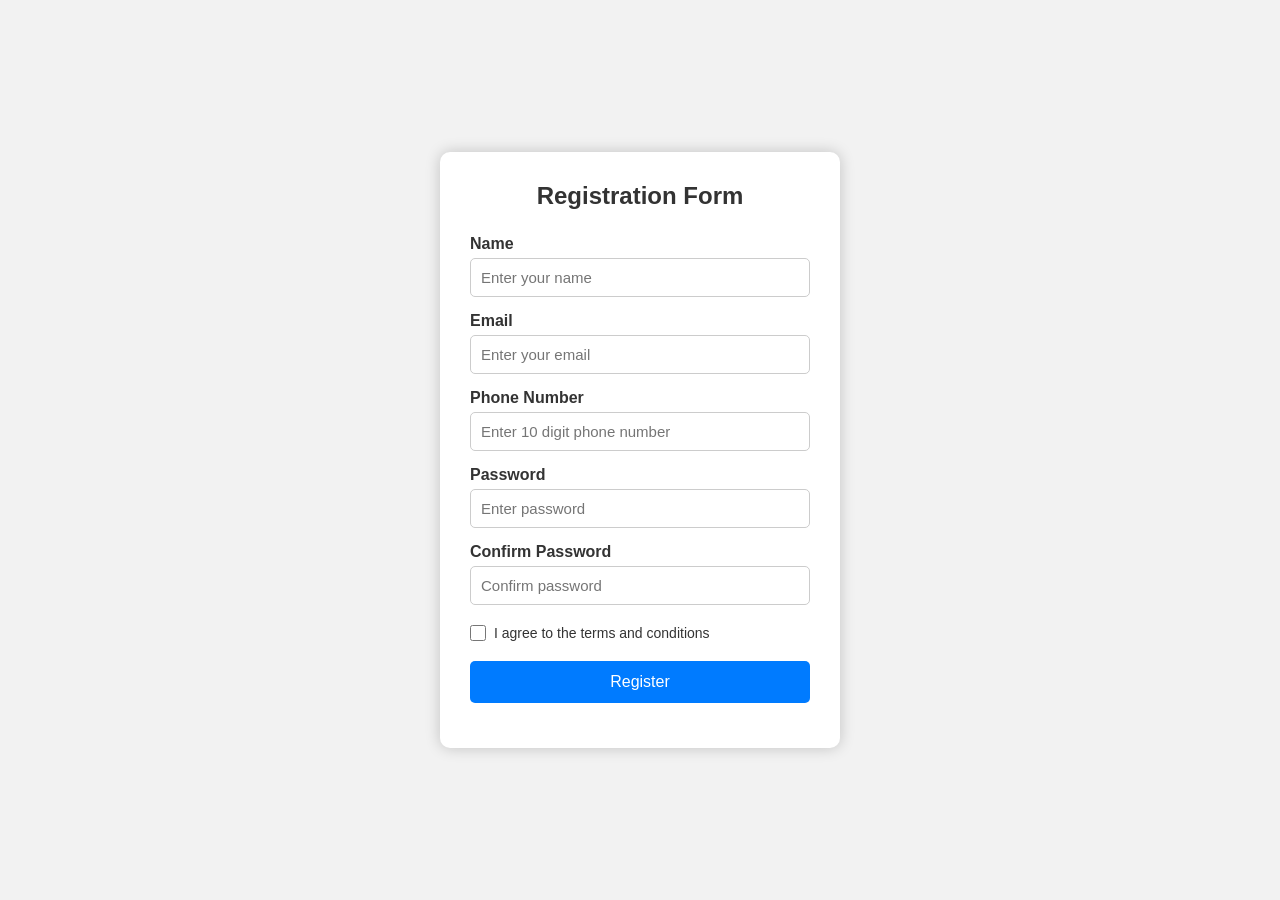
==== Registration/index.html @ 9fcb16d5 "Registration form" ====
<!DOCTYPE html>
<html lang="en">

<head>
    <meta charset="UTF-8">
    <meta name="viewport" content="width=device-width, initial-scale=1.0">

    <title>Registration Form</title>

    <link rel="stylesheet" href="style.css">
</head>

<body>

    <div class="container">

        <h2>Registration Form</h2>

        <form id="myForm">

            <!-- Name -->
            <label for="name">Name</label>
            <input
                type="text"
                id="name"
                placeholder="Enter your name"
            >

            <!-- Email -->
            <label for="email">Email</label>
            <input
                type="text"
                id="email"
                placeholder="Enter your email"
            >

            <!-- Phone -->
            <label for="phone">Phone Number</label>
            <input
                type="text"
                id="phone"
                placeholder="Enter 10 digit phone number"
            >

            <!-- Password -->
            <label for="password">Password</label>
            <input
                type="password"
                id="password"
                placeholder="Enter password"
            >

            <!-- Confirm Password -->
            <label for="confirmPassword">Confirm Password</label>
            <input
                type="password"
                id="confirmPassword"
                placeholder="Confirm password"
            >

            <!-- Terms -->
            <div class="terms">
                <input type="checkbox" id="terms">

                <label for="terms">
                    I agree to the terms and conditions
                </label>
            </div>

            <!-- Button -->
            <button type="submit">
                Register
            </button>

            <!-- Messages -->
            <p id="error"></p>

            <p id="success"></p>

        </form>

    </div>

    <script src="script.js"></script>

</body>

</html>
---- Registration/style.css ----
* {
    margin: 0;
    padding: 0;
    box-sizing: border-box;
}

body {
    font-family: Arial, sans-serif;

    background-color: #f2f2f2;

    min-height: 100vh;

    display: flex;
    justify-content: center;
    align-items: center;
}

.container {
    width: 400px;

    background-color: white;

    padding: 30px;

    border-radius: 10px;

    box-shadow: 0 0 15px rgba(0, 0, 0, 0.2);
}

h2 {
    text-align: center;

    margin-bottom: 25px;

    color: #333;
}

label {
    display: block;

    margin-top: 15px;
    margin-bottom: 5px;

    font-weight: bold;

    color: #333;
}

input[type="text"],
input[type="password"] {
    width: 100%;

    padding: 10px;

    border: 1px solid #ccc;

    border-radius: 5px;

    font-size: 15px;
}

input[type="text"]:focus,
input[type="password"]:focus {
    outline: none;

    border-color: #007bff;
}

.terms {
    display: flex;

    align-items: center;

    gap: 8px;

    margin-top: 20px;
}

.terms input {
    width: 16px;
    height: 16px;
}

.terms label {
    margin: 0;

    font-weight: normal;

    font-size: 14px;
}

button {
    width: 100%;

    padding: 12px;

    margin-top: 20px;

    border: none;

    border-radius: 5px;

    background-color: #007bff;

    color: white;

    font-size: 16px;

    cursor: pointer;
}

button:hover {
    background-color: #0056b3;
}

#error {
    color: red;

    text-align: center;

    font-weight: bold;

    margin-top: 15px;
}

#success {
    color: green;

    text-align: center;

    font-weight: bold;

    margin-top: 15px;
}
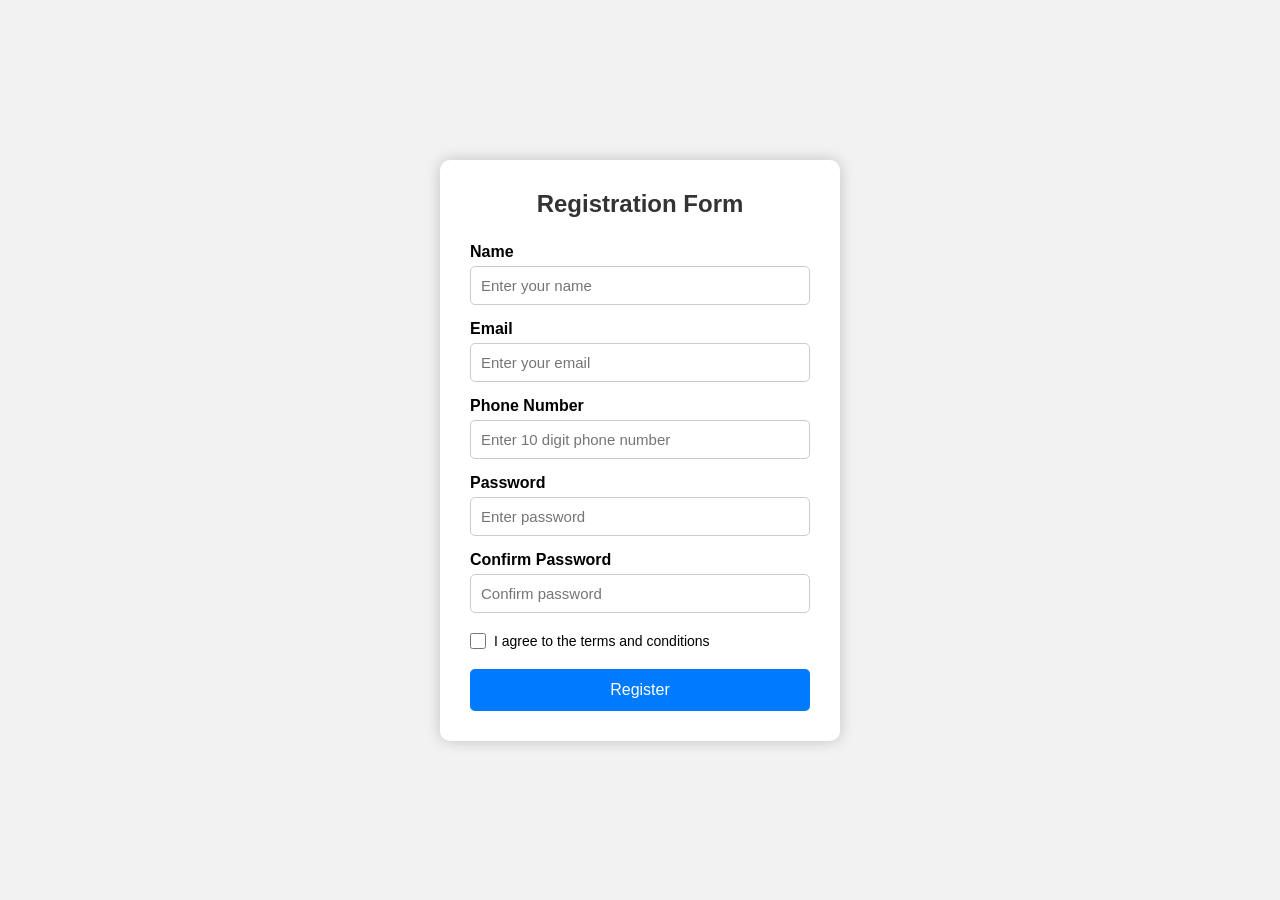
==== commit 208a8cb0: "Updated" ====
--- a/Registration/index.html
+++ b/Registration/index.html
@@ -18,64 +18,27 @@
 
         <form id="myForm">
 
-            <!-- Name -->
             <label for="name">Name</label>
-            <input
-                type="text"
-                id="name"
-                placeholder="Enter your name"
-            >
+            <input type="text" id="name" placeholder="Enter your name">
 
-            <!-- Email -->
             <label for="email">Email</label>
-            <input
-                type="text"
-                id="email"
-                placeholder="Enter your email"
-            >
+            <input type="text" id="email" placeholder="Enter your email">
 
-            <!-- Phone -->
             <label for="phone">Phone Number</label>
-            <input
-                type="text"
-                id="phone"
-                placeholder="Enter 10 digit phone number"
-            >
+            <input type="text" id="phone" placeholder="Enter 10 digit phone number">
 
-            <!-- Password -->
             <label for="password">Password</label>
-            <input
-                type="password"
-                id="password"
-                placeholder="Enter password"
-            >
+            <input type="password" id="password" placeholder="Enter password">
 
-            <!-- Confirm Password -->
             <label for="confirmPassword">Confirm Password</label>
-            <input
-                type="password"
-                id="confirmPassword"
-                placeholder="Confirm password"
-            >
+            <input type="password" id="confirmPassword" placeholder="Confirm password">
 
-            <!-- Terms -->
             <div class="terms">
                 <input type="checkbox" id="terms">
-
-                <label for="terms">
-                    I agree to the terms and conditions
-                </label>
+                <label for="terms">I agree to the terms and conditions</label>
             </div>
 
-            <!-- Button -->
-            <button type="submit">
-                Register
-            </button>
-
-            <!-- Messages -->
-            <p id="error"></p>
-
-            <p id="success"></p>
+            <button type="submit">Register</button>
 
         </form>
 
--- a/Registration/style.css
+++ b/Registration/style.css
@@ -6,7 +6,6 @@
 
 body {
     font-family: Arial, sans-serif;
-
     background-color: #f2f2f2;
 
     min-height: 100vh;
@@ -30,9 +29,7 @@
 
 h2 {
     text-align: center;
-
     margin-bottom: 25px;
-
     color: #333;
 }
 
@@ -43,8 +40,6 @@
     margin-bottom: 5px;
 
     font-weight: bold;
-
-    color: #333;
 }
 
 input[type="text"],
@@ -60,10 +55,8 @@
     font-size: 15px;
 }
 
-input[type="text"]:focus,
-input[type="password"]:focus {
+input:focus {
     outline: none;
-
     border-color: #007bff;
 }
 
@@ -112,24 +105,4 @@
 
 button:hover {
     background-color: #0056b3;
-}
-
-#error {
-    color: red;
-
-    text-align: center;
-
-    font-weight: bold;
-
-    margin-top: 15px;
-}
-
-#success {
-    color: green;
-
-    text-align: center;
-
-    font-weight: bold;
-
-    margin-top: 15px;
 }
